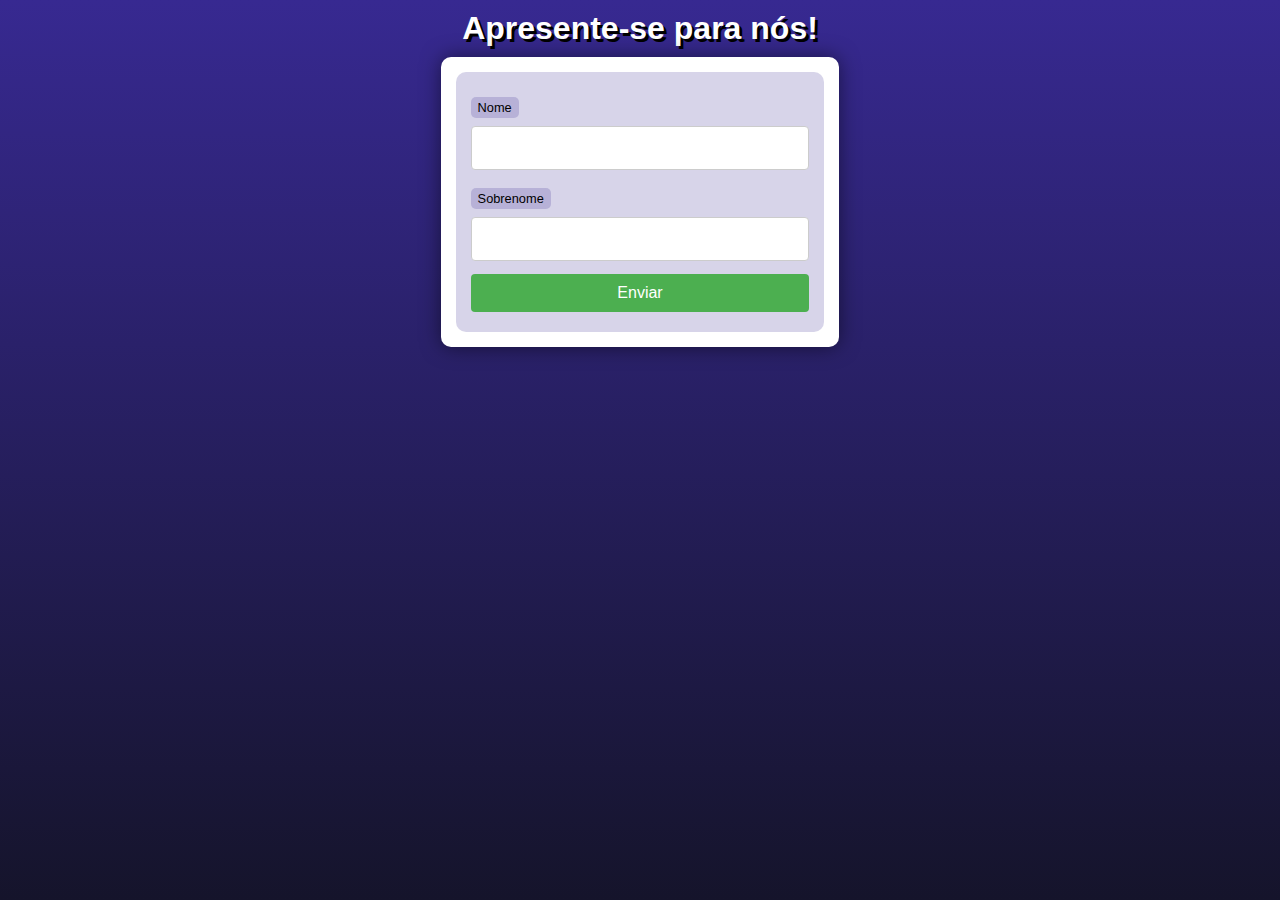
==== Ex004/index.html @ cf1c0bf1 "exercício 004" ====
<!DOCTYPE html>
<html lang="pt-br">
<head>
    <meta charset="UTF-8">
    <meta name="viewport" content="width=device-width, initial-scale=1.0">
    <title>Document</title>
    <link rel="stylesheet" href="style.css">
</head>
<body>
    <header>
        <h1>Apresente-se para nós!</h1>
    </header>
    <section>
        <form action="cad.php" method="get" class="formulario">
            <label for="nome">Nome</label>
            <input type="text" name="nome" id="idnome">
            <label for="sobrenome">Sobrenome</label>
            <input type="text" name="sobrenome" id="idsobrenome">
            <input type="submit" value="Enviar">
        </form>
    </section>
    
</body>
</html>
---- Ex004/style.css ----
* {
    padding: 0;
    margin: 0;
    font-family: Verdana, Geneva, Tahoma, sans-serif;
    box-sizing: border-box;
}

/* ELEMENTOS DA INTERFACE */

body {
    background-color: #15142b;
    background-image: linear-gradient(180deg, #372991, #15142b);
    background-repeat: no-repeat;
    background-position: center center;
    background-size: cover;
    background-attachment: fixed;

    display: flex;
    flex-direction: column;
    flex-wrap: nowrap;
    justify-content: center;
    align-items: center;
}

header, main, section, article {
    max-width: 700px;
}

header > h1 {
    color: white;
    text-shadow: 3px 3px 0px black;
    margin: 10px;
}

main, section, article {
    background-color: white;
    padding: 15px;
    margin-bottom: 20px;
    border-radius: 10px;
    box-shadow: 0px 0px 20px rgba(0, 0, 0, 0.502);
}

footer {
    display: block;
    width: 100vw;
    background-color: #291f6c;
    color: white;
    text-align: center;
    margin-top: auto;
    padding: 5px;
}

p {
    text-align: justify;
    line-height: 1.5em;
}

h2, h3, h4 {
    color: #372991;
    margin: 0 0 10px 0;
}

a {
    color: #15142b;
    background-color: rgba(55, 41, 145, 0.1);
    padding: 0 3px;
    font-weight: 600;
    text-decoration: none;
    border-bottom: .5px dotted #372991;
}

a:hover {
    color: #372991;
    border-bottom: 1px solid #372991;
}

/* TABELAS E LISTAS */

table {
    min-width: 400px;
    border-spacing: 0px;
    border: 0.5px solid #372991;
    margin: 10px auto;
}

table th {
    background-color: #372991;
    color: white;
    padding: 5px;
    text-align: left;
}

table td {
    padding: 5px;
}

table tr {
    background-color: rgba(55, 41, 145, 0.05);
}

table tr:nth-child(odd) {
    background-color: rgba(55, 41, 145, 0.3);
}

table.divisao {
    border: 1px solid white;
}

table.divisao td {
    background-color: white;
    padding: 20px;
    text-align: center;
    font-size: 2.5em;
}

table.divisao  tr:nth-child(1) td:nth-child(2) {
    border-bottom: 3px solid black;
    border-left: 3px solid black;
}

table.divisao tr:nth-child(2) td:nth-child(2) {
    border-left: 3px solid black;
}

table.divisao tr:nth-child(2) td:nth-child(1) {
    text-decoration: underline;
}

ul > li::marker {
    color: #372991;
}

/* ELEMENTOS DE FORMULÁRIO */

form {
    background-color: rgba(55, 41, 145, 0.2);
    padding: 15px;
    border-radius: 10px;
}

form label {
    display: block;
    width: fit-content;
    font-size: 0.8em;
    font-weight: 100;
    background-color: rgba(55, 41, 145, 0.2);
    padding: 3px 7px;
    margin-top: 10px;
    margin-bottom: 0px;
    border-radius: 5px;
}

input[type=text], [type=number], select, input[type=date], input[type=date], input[type=datetime], input[type=email], input[type=month], input[type=password], input[type=range], input[type=tel], input[type=time], input[type=week] {
    width: 100%;
    padding: 12px 20px;
    font-size: 1em;
    margin: 8px 0;
    display: inline-block;
    border: 1px solid #ccc;
    border-radius: 4px;
    box-sizing: border-box;
}
  
input[type=submit] {
    width: 100%;
    background-color: #4CAF50;
    font-size: 1em;
    color: white;
    padding: 10px 20px;
    margin: 5px 0;
    border: none;
    border-radius: 4px;
    cursor: pointer;
}
  
input[type=submit]:hover {
    background-color: #45a049;
}

input[type=reset] {
    width: 100%;
    background-color: #eb9903;
    font-size: 1em;
    color: white;
    padding: 10px 20px;
    margin: 5px 0;
    border: none;
    border-radius: 4px;
    cursor: pointer;
}

input[type=reset]:hover {
    background-color: #c27013;
}

input[type=button], button {
    width: 100%;
    background-color: #372991;
    font-size: 1em;
    color: white;
    padding: 10px 20px;
    margin: 5px 0;
    border: none;
    border-radius: 4px;
    cursor: pointer;
}

input[type=button]:hover, button:hover {
    background-color: #291f6c;
}

fieldset {
    border: 0.5px dotted #372991;
}

fieldset > legend {
    font-size: 0.8em;
    font-weight: 100;
    background-color: rgba(55, 41, 145, 0.2);
    padding: 3px 7px;
    border-radius: 5px;
}

input[type=radio] + label, input[type=checkbox] + label {
    display: inline-block;
    font-size: 1em;
    background-color: rgba(0, 0, 0, 0);
}
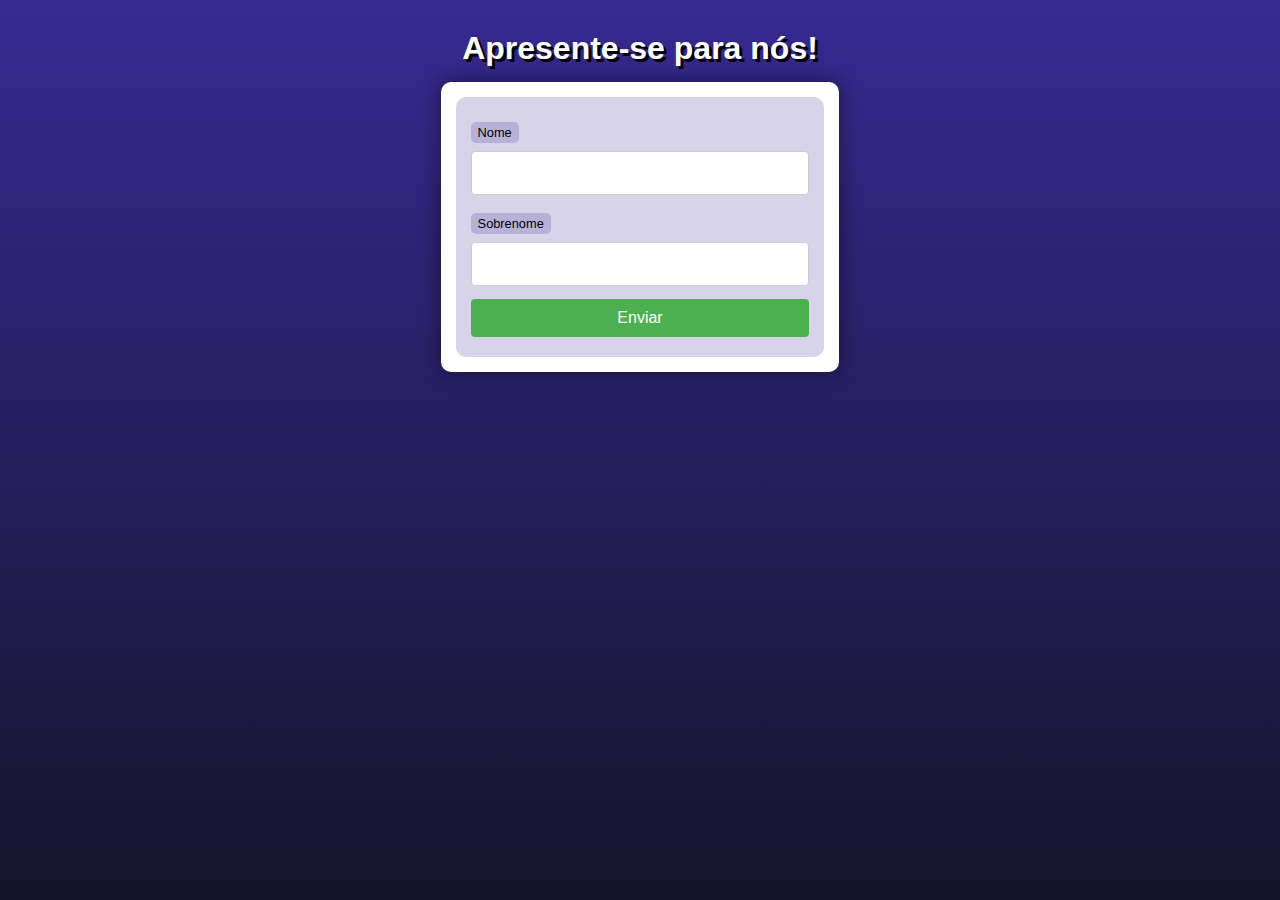
==== commit c4a02aee: "criação do arquivo php" ====
--- a/Ex004/index.html
+++ b/Ex004/index.html
@@ -1,24 +1,24 @@
 <!DOCTYPE html>
 <html lang="pt-br">
-<head>
-    <meta charset="UTF-8">
-    <meta name="viewport" content="width=device-width, initial-scale=1.0">
-    <title>Document</title>
-    <link rel="stylesheet" href="style.css">
-</head>
-<body>
-    <header>
-        <h1>Apresente-se para nós!</h1>
-    </header>
-    <section>
-        <form action="cad.php" method="get" class="formulario">
-            <label for="nome">Nome</label>
-            <input type="text" name="nome" id="idnome">
-            <label for="sobrenome">Sobrenome</label>
-            <input type="text" name="sobrenome" id="idsobrenome">
-            <input type="submit" value="Enviar">
-        </form>
-    </section>
-    
-</body>
+    <head>
+        <meta charset="UTF-8">
+        <meta name="viewport" content="width=device-width, initial-scale=1.0">
+        <title>Document</title>
+        <link rel="stylesheet" href="style.css">
+    </head>
+    <body>
+        <header>
+            <h1>Apresente-se para nós!</h1>
+        </header>
+        <section>
+            <form action="cad.php" method="get" class="formulario">
+                <label for="nome">Nome</label>
+                <input type="text" name="nome" id="idnome">
+                <label for="sobrenome">Sobrenome</label>
+                <input type="text" name="sobrenome" id="idsobrenome">
+                <input type="submit" value="Enviar">
+            </form>
+        </section>
+        
+    </body>
 </html>--- a/Ex004/style.css
+++ b/Ex004/style.css
@@ -19,7 +19,9 @@
     flex-direction: column;
     flex-wrap: nowrap;
     justify-content: center;
+    margin-top: 30px;
     align-items: center;
+    gap: 15px;
 }
 
 header, main, section, article {
@@ -29,7 +31,6 @@
 header > h1 {
     color: white;
     text-shadow: 3px 3px 0px black;
-    margin: 10px;
 }
 
 main, section, article {
